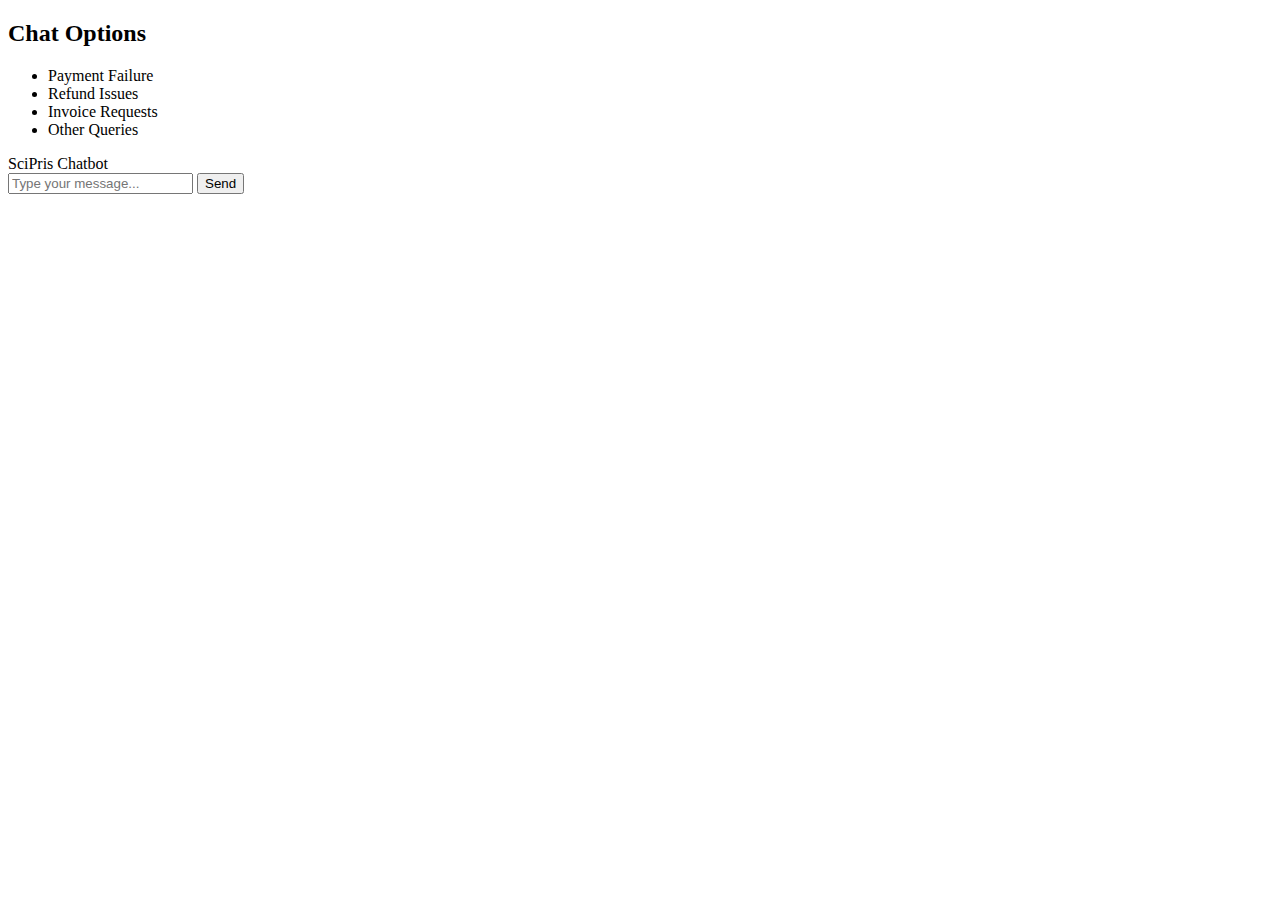
==== templates/index.html @ 957a9629 "sec commit" ====
<!DOCTYPE html>
<html lang="en">
<head>
    <meta charset="UTF-8">
    <meta name="viewport" content="width=device-width, initial-scale=1.0">
    <title>SciPris Chatbot</title>
    <link rel="stylesheet" href="static\style.css">
</head>
<body>

    <!-- Sidebar -->
    <div class="sidebar">
        <h2>Chat Options</h2>
        <ul>
            <li onclick="sendMessage('Payment Failure')">Payment Failure</li>
            <li onclick="sendMessage('Refund Issues')">Refund Issues</li>
            <li onclick="sendMessage('Invoice Requests')">Invoice Requests</li>
            <li onclick="sendMessage('Other Payment Queries')">Other Queries</li>
        </ul>
    </div>

    <!-- Main Chat Section -->
    <div class="chat-container">
        <div class="chat-header">SciPris Chatbot</div>
        <div id="chat-log"></div>
        
        <!-- Chat Input -->
        <div class="chat-input-container">
            <input type="text" id="chatInput" placeholder="Type your message...">
            <button onclick="sendMessage()">Send</button>
        </div>
    </div>

    <script src="static\scripts.js"></script>
</body>
</html>
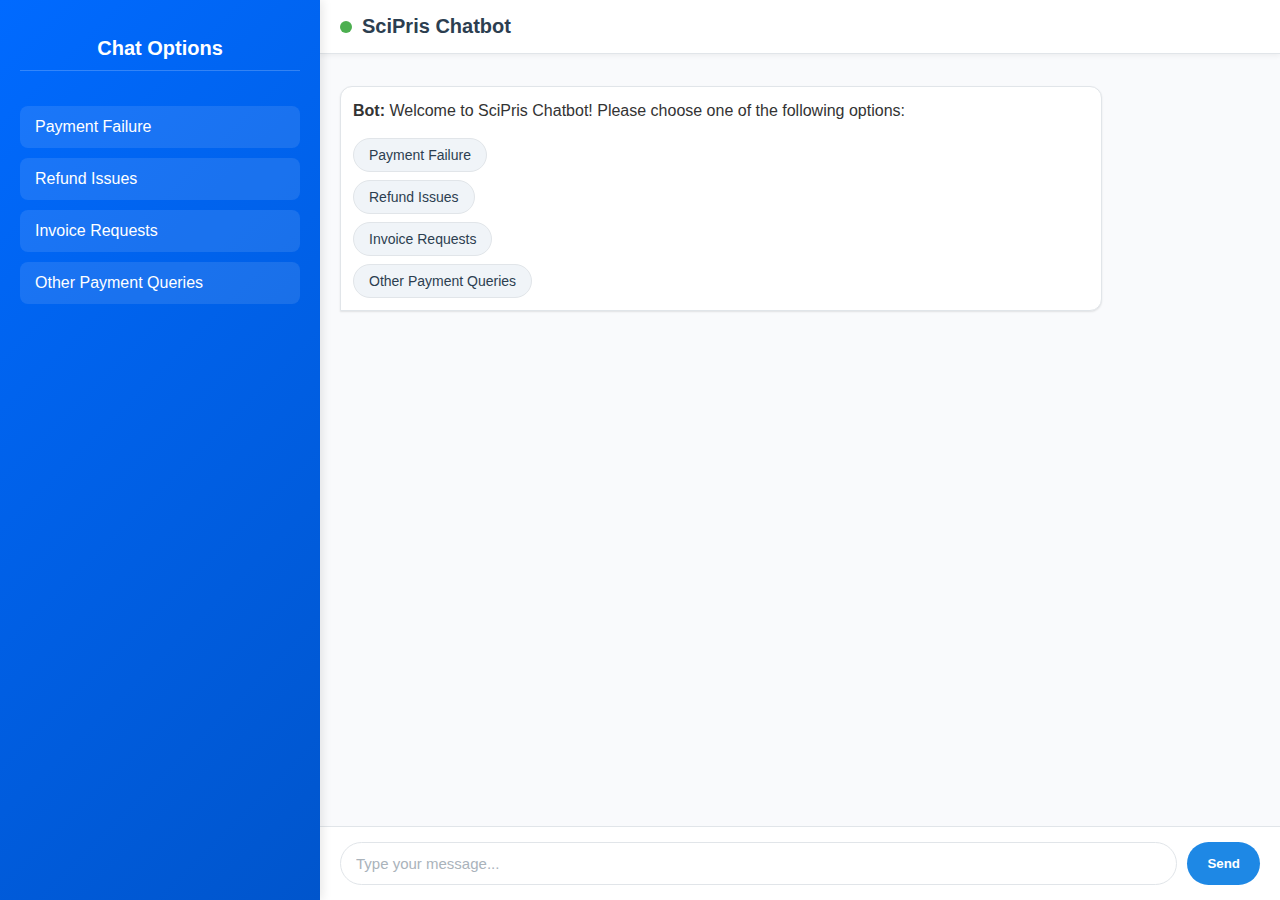
==== commit cbea717e: "changes with regix implementation" ====
--- a/templates/index.html
+++ b/templates/index.html
@@ -1,36 +1,39 @@
 <!DOCTYPE html>
 <html lang="en">
 <head>
-    <meta charset="UTF-8">
-    <meta name="viewport" content="width=device-width, initial-scale=1.0">
-    <title>SciPris Chatbot</title>
-    <link rel="stylesheet" href="static\style.css">
+  <meta charset="UTF-8" />
+  <title>SciPris Chatbot</title>
+  <!-- Link to your updated CSS file -->
+  <link rel="stylesheet" href="/static/style.css">
+  <link rel="icon" href="data:,">
+
 </head>
 <body>
-
+  <!-- Container wraps sidebar + chat area -->
+  <div class="container">
     <!-- Sidebar -->
     <div class="sidebar">
-        <h2>Chat Options</h2>
-        <ul>
-            <li onclick="sendMessage('Payment Failure')">Payment Failure</li>
-            <li onclick="sendMessage('Refund Issues')">Refund Issues</li>
-            <li onclick="sendMessage('Invoice Requests')">Invoice Requests</li>
-            <li onclick="sendMessage('Other Payment Queries')">Other Queries</li>
-        </ul>
+      <h2>Chat Options</h2>
+      <ul>
+        <li onclick="sendMessage('Payment Failure')">Payment Failure</li>
+        <li onclick="sendMessage('Refund Issues')">Refund Issues</li>
+        <li onclick="sendMessage('Invoice Requests')">Invoice Requests</li>
+        <li onclick="sendMessage('Other Payment Queries')">Other Payment Queries</li>
+      </ul>
     </div>
 
-    <!-- Main Chat Section -->
+    <!-- Chat Section -->
     <div class="chat-container">
-        <div class="chat-header">SciPris Chatbot</div>
-        <div id="chat-log"></div>
-        
-        <!-- Chat Input -->
-        <div class="chat-input-container">
-            <input type="text" id="chatInput" placeholder="Type your message...">
-            <button onclick="sendMessage()">Send</button>
-        </div>
+      <div class="chat-header">SciPris Chatbot</div>
+      <div id="chat-log"></div>
+      <div class="chat-input-container">
+        <input type="text" id="chatInput" placeholder="Type your message..." />
+        <button onclick="sendMessage()">Send</button>
+      </div>
     </div>
+  </div>
 
-    <script src="static\scripts.js"></script>
+  <!-- Link to your JS file -->
+  <script src="/static/scripts.js"></script>
 </body>
 </html>
--- a/static/style.css
+++ b/static/style.css
@@ -0,0 +1,320 @@
+/* 1) Basic Page & Container Setup */
+html, body {
+  margin: 0;
+  padding: 0;
+  height: 100%;
+  font-family: 'Segoe UI', 'Roboto', 'Helvetica Neue', Arial, sans-serif;
+}
+
+body {
+  display: flex;
+  min-height: 100vh;
+  background-color: #f5f7fa;
+  color: #333;
+}
+
+.container {
+  display: flex;
+  flex: 1;
+  height: 100vh;
+  box-shadow: 0 2px 10px rgba(0,0,0,0.1);
+}
+
+/* 2) Sidebar */
+.sidebar {
+  width: 280px;
+  background: linear-gradient(135deg, #006aff 0%, #0055cc 100%);
+  color: white;
+  padding: 20px;
+  display: flex;
+  flex-direction: column;
+  gap: 15px;
+  box-shadow: 2px 0 10px rgba(0,0,0,0.1);
+  z-index: 10;
+}
+
+.sidebar h2 {
+  text-align: center;
+  font-size: 20px;
+  font-weight: 600;
+  margin-bottom: 20px;
+  padding-bottom: 10px;
+  border-bottom: 1px solid rgba(255,255,255,0.2);
+}
+
+.sidebar ul {
+  list-style: none;
+  padding: 0;
+  margin: 0;
+}
+
+.sidebar ul li {
+  padding: 12px 15px;
+  cursor: pointer;
+  border-radius: 8px;
+  transition: all 0.2s ease;
+  text-align: left;
+  background: rgba(255,255,255,0.1);
+  margin-bottom: 10px;
+  font-weight: 500;
+}
+
+.sidebar ul li:hover {
+  background: rgba(255,255,255,0.2);
+  transform: translateY(-2px);
+}
+
+/* 3) Chat Container */
+.chat-container {
+  flex: 1;
+  display: flex;
+  flex-direction: column;
+  background: #ffffff;
+  position: relative;
+}
+
+/* Chat Header */
+.chat-header {
+  background: #ffffff;
+  border-bottom: 1px solid #e1e5e9;
+  font-size: 20px;
+  font-weight: 600;
+  padding: 15px 20px;
+  color: #2c3e50;
+  display: flex;
+  align-items: center;
+  box-shadow: 0 2px 5px rgba(0,0,0,0.05);
+  z-index: 5;
+}
+
+.chat-header::before {
+  content: "";
+  display: inline-block;
+  width: 12px;
+  height: 12px;
+  background: #4CAF50;
+  border-radius: 50%;
+  margin-right: 10px;
+}
+
+/* Chat Log */
+#chat-log {
+  flex: 1;
+  overflow-y: auto;
+  padding: 20px;
+  background: #f9fafc;
+  scrollbar-width: thin;
+}
+
+#chat-log::-webkit-scrollbar {
+  width: 6px;
+}
+
+#chat-log::-webkit-scrollbar-track {
+  background: #f1f1f1;
+}
+
+#chat-log::-webkit-scrollbar-thumb {
+  background: #888;
+  border-radius: 3px;
+}
+
+/* Messages */
+.message {
+  max-width: 80%;
+  padding: 12px;
+  margin: 12px 0;
+  border-radius: 12px;
+  word-wrap: break-word;
+  line-height: 1.5;
+  position: relative;
+  animation: fadeIn 0.3s ease-in-out;
+  box-shadow: 0 1px 2px rgba(0,0,0,0.1);
+}
+
+@keyframes fadeIn {
+  from { opacity: 0; transform: translateY(10px); }
+  to { opacity: 1; transform: translateY(0); }
+}
+
+.message-header {
+  font-size: 13px;
+  margin-bottom: 5px;
+  opacity: 0.8;
+  display: flex;
+  align-items: center;
+}
+
+.message-content {
+  font-size: 15px;
+}
+
+.bot-avatar {
+  width: 20px;
+  height: 20px;
+  border-radius: 50%;
+  margin-right: 6px;
+}
+
+.user-message {
+  background: #1E88E5;
+  color: white;
+  margin-left: auto;
+  border-bottom-right-radius: 0;
+  align-self: flex-end;
+}
+
+.bot-message {
+  background: #ffffff;
+  color: #333;
+  margin-right: auto;
+  border-bottom-left-radius: 0;
+  border: 1px solid #e1e5e9;
+  align-self: flex-start;
+}
+
+/* Typing indicator animation */
+.bot-message.typing {
+  background: #f0f0f0;
+}
+
+/* 4) Option Buttons */
+.options-list {
+  margin-top: 15px;
+  display: flex;
+  flex-direction: column;
+  gap: 8px;
+  justify-content: flex-start;
+  align-items: flex-start;
+}
+
+.options-list button {
+  padding: 8px 15px;
+  border: none;
+  background: #f0f4f8;
+  color: #2c3e50;
+  border-radius: 18px;
+  cursor: pointer;
+  font-size: 14px;
+  transition: all 0.2s;
+  border: 1px solid #e1e5e9;
+  font-weight: 500;
+  width: auto;
+  text-align: left;
+}
+
+.options-list button:hover {
+  background: #e7f1fd;
+  border-color: #1E88E5;
+  color: #1E88E5;
+  transform: translateY(-1px);
+}
+
+/* 5) Chat Input */
+.chat-input-container {
+  display: flex;
+  background: #ffffff;
+  padding: 15px 20px;
+  border-top: 1px solid #e1e5e9;
+  position: relative;
+}
+
+.chat-input-container input {
+  flex: 1;
+  padding: 12px 15px;
+  border: 1px solid #e1e5e9;
+  border-radius: 24px;
+  font-size: 15px;
+  outline: none;
+  transition: border 0.3s, box-shadow 0.3s;
+}
+
+.chat-input-container input:focus {
+  border-color: #1E88E5;
+  box-shadow: 0 0 0 2px rgba(30, 136, 229, 0.2);
+}
+
+.chat-input-container input::placeholder {
+  color: #aab3bb;
+}
+
+.chat-input-container button {
+  padding: 12px 20px;
+  background: #1E88E5;
+  color: white;
+  border: none;
+  border-radius: 24px;
+  margin-left: 10px;
+  cursor: pointer;
+  font-weight: 600;
+  transition: all 0.2s;
+}
+
+.chat-input-container button:hover {
+  background: #0c74d5;
+  transform: translateY(-1px);
+}
+
+.chat-input-container button:disabled,
+.chat-input-container input:disabled {
+  opacity: 0.7;
+  cursor: not-allowed;
+}
+
+/* 7) Suggestions */
+.suggestions-container {
+  width: 100%;
+  padding: 15px;
+  background: #f6f8fa;
+  border-radius: 10px;
+  margin: 15px 0;
+  border: 1px solid #e1e5e9;
+  animation: fadeIn 0.5s ease-in;
+}
+
+.suggestions-header {
+  font-size: 14px;
+  font-weight: 600;
+  color: #657786;
+  margin-bottom: 10px;
+}
+
+.suggestions-buttons {
+  display: flex;
+  flex-wrap: wrap;
+  gap: 8px;
+}
+
+.suggestions-buttons button {
+  background: white;
+  border: 1px solid #e1e5e9;
+  padding: 8px 15px;
+  border-radius: 18px;
+  font-size: 14px;
+  cursor: pointer;
+  transition: all 0.2s;
+}
+
+.suggestions-buttons button:hover {
+  background: #e7f1fd;
+  border-color: #1E88E5;
+  color: #1E88E5;
+}
+
+/* 8) Responsive design */
+@media (max-width: 768px) {
+  .container {
+    flex-direction: column;
+    height: auto;
+  }
+  
+  .sidebar {
+    width: 100%;
+    max-height: 200px;
+    overflow-y: auto;
+  }
+  
+  .message {
+    max-width: 90%;
+  }
+}
